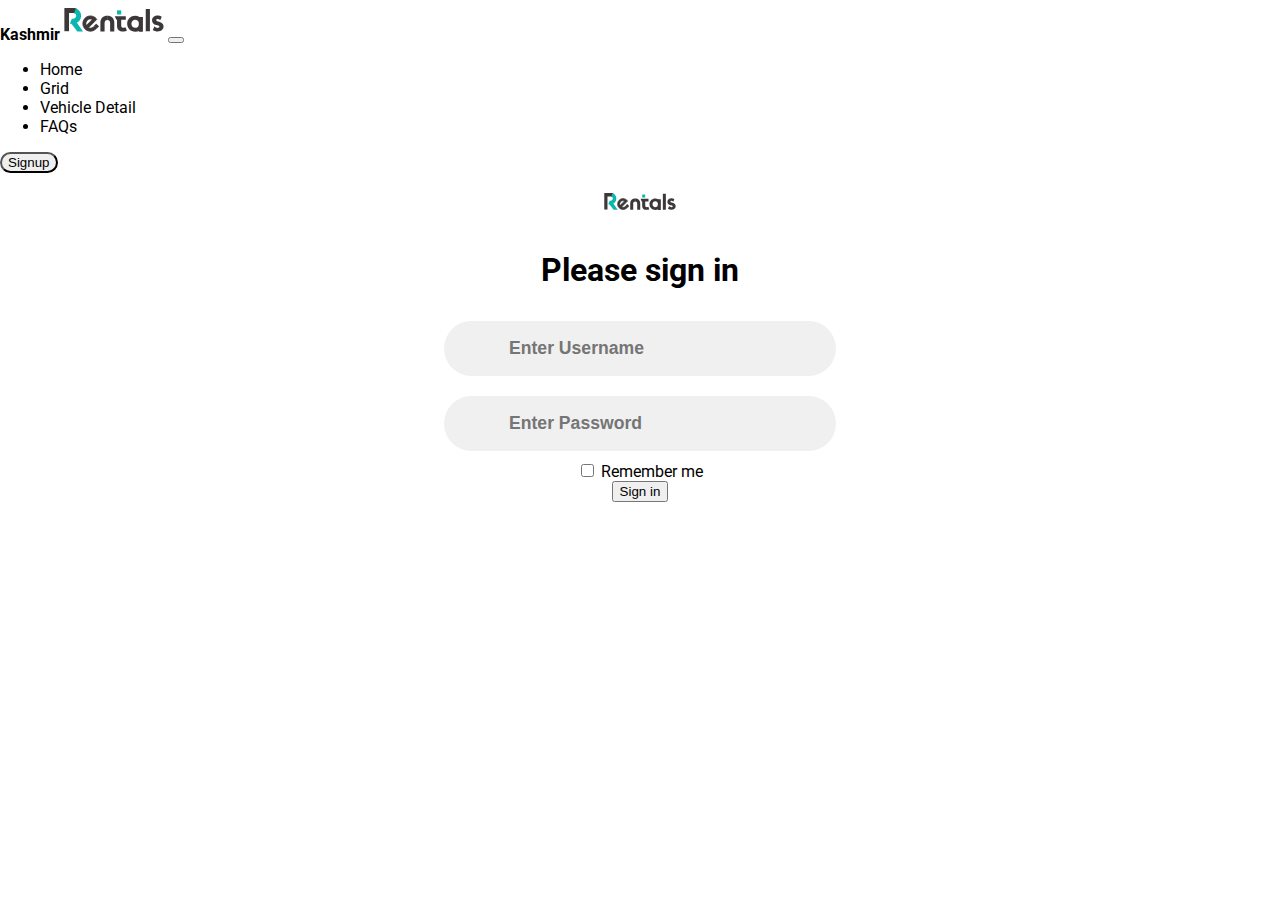
==== login.html @ c2fcf5f2 "added login / signup page" ====
<!doctype html>
<html lang="en">

<head>
    <!-- Required meta tags -->
    <meta charset="utf-8">
    <meta name="viewport" content="width=device-width, initial-scale=1">

    <!-- Bootstrap CSS -->
    <link href="https://cdn.jsdelivr.net/npm/bootstrap@5.0.1/dist/css/bootstrap.min.css" rel="stylesheet"
        integrity="sha384-+0n0xVW2eSR5OomGNYDnhzAbDsOXxcvSN1TPprVMTNDbiYZCxYbOOl7+AMvyTG2x" crossorigin="anonymous">

    <title>Kashmir Rentals</title>
    <link rel="stylesheet" href="./assets/css/style.css">
    <!-- font awesome -->
    <link rel="stylesheet" href="https://cdnjs.cloudflare.com/ajax/libs/font-awesome/5.15.3/css/all.min.css"
        integrity="sha512-iBBXm8fW90+nuLcSKlbmrPcLa0OT92xO1BIsZ+ywDWZCvqsWgccV3gFoRBv0z+8dLJgyAHIhR35VZc2oM/gI1w=="
        crossorigin="anonymous" referrerpolicy="no-referrer" />
</head>

<body>
    <!-- navbar start -->
    <nav class="navbar navbar-expand-lg navbar-light bg-light">
        <div class="container">
            <a class="navbar-brand" href="#">
                <span class="text-uppercase fs-5 my-auto">Kashmir</span>
                <img src="./assets/images/logo.svg" alt="" width="100" height="24"
                    class="d-inline-block align-text-top">
            </a>
            <button class="navbar-toggler" type="button" data-bs-toggle="collapse"
                data-bs-target="#navbarSupportedContent" aria-controls="navbarSupportedContent" aria-expanded="false"
                aria-label="Toggle navigation">
                <span class="navbar-toggler-icon"></span>
            </button>
            <div class="collapse navbar-collapse" id="navbarSupportedContent">
                <ul class="navbar-nav mx-auto mb-2 mb-lg-0">
                    <li class="nav-item">
                        <a class="nav-link active" aria-current="page" href="./index.html">Home</a>
                    </li>
                    <li class="nav-item">
                        <a class="nav-link" href="./vehicles-grid.html">Grid</a>
                    </li>
                    <li class="nav-item">
                        <a class="nav-link" href="./vehicle-detail.html">Vehicle Detail</a>
                    </li>
                    <li class="nav-item">
                        <a class="nav-link" href="#">FAQs</a>
                    </li>
                </ul>
                <button class="btn btn-outline-success signup-btn" type="submit">Signup</button>
            </div>
        </div>
    </nav>
    <!-- end navbar -->

    <div class="container text-center ">
        <form class="login-form">
            <img class="mb-4" src="./assets/images/logo.svg" alt="" width="72" height="57">
            <h1 class="h3 mb-3 fw-normal">Please sign in</h1>

            <div class="input-field">
                <i class="fas fa-user" aria-hidden="true"></i>
                <input type="text" placeholder="Enter Username" id="username" name="username" required>
            </div>

            <div class="input-field">
                <i class="fa fa-lock" aria-hidden="true"></i>
                <input type="password" placeholder="Enter Password" id="password" name="password" required>
            </div>

            <div class="checkbox mb-3">
                <label>
                    <input type="checkbox" value="remember-me"> Remember me
                </label>
            </div>
            <button class="btn btn-md btn-primary" type="submit">Sign in</button>
         
        </form>

    </div>
    <script src="https://cdn.jsdelivr.net/npm/bootstrap@5.0.1/dist/js/bootstrap.bundle.min.js"
        integrity="sha384-gtEjrD/SeCtmISkJkNUaaKMoLD0//ElJ19smozuHV6z3Iehds+3Ulb9Bn9Plx0x4"
        crossorigin="anonymous"></script>


</body>

</html>
---- assets/css/style.css ----
@import url('https://fonts.googleapis.com/css2?family=Roboto:wght@100;300;400;500;700&display=swap');
/* global styling */

html, body {
    overflow-x: hidden;
    padding: 0;
    margin: 0;
    box-sizing: border-box;
    font-family: -apple-system, BlinkMacSystemFont, "Segoe UI", 'Roboto', Helvetica, Arial, sans-serif, "Apple Color Emoji", "Segoe UI Emoji", "Segoe UI Symbol";
}

a {
    text-decoration: none;
    color: #000;
}

a:hover {
    color: #000;
}

.btn:focus {
    outline: none;
    box-shadow: none;
}

.icon {
    color: rgb(107, 104, 104)
}

/* navbar */

.navbar-toggler:focus, .navbar-toggler-icon:focus {
    outline: none;
    box-shadow: none;
}

.navbar-brand span {
    font-weight: 700;
}

.navbar-brand img {
    height: 2.5rem;
}

.navbar-nav li {
    padding-right: .7rem;
}

.signup-btn {
    border-radius: 18px;
}

/* hero section */

.form-select {
    border: none;
}

.form-select:focus {
    outline: none;
    box-shadow: none;
}

.underline {
    margin-top: 0rem;
    margin-right: 1rem;
    height: 3px;
}

.rentals {
    border-radius: 10px;
    padding: 2rem;
    width: 30rem;
    margin: 1rem;
}

/* search box */

.search-box {
    max-width: 25rem;
}

.form-control:focus {
    outline: none;
    box-shadow: none;
}

/* vehicle detail page */

.vehicle-attributes span {
    font-size: .8rem;
}

.vehicle-attributes p {
    font-size: 1rem;
    color: rgb(31, 28, 28);
    font-weight: 500;
}

.carousel-indicators [data-bs-target] {
    background-color: #fff;
    width: 10px;
    height: 10px;
    border-radius: 50%;
}

.carousel-indicators .active {
    background-color: rgb(88, 231, 200);
}

.carousel-control-next-icon, .carousel-control-prev-icon {
    background-color: rgb(109, 119, 117);
    border-radius: 5px;
}

/* login/register page */

.login-form {
    display: flex;
    align-items: center;
    justify-content: center;
    flex-direction: column;
    padding: 0rem 5rem;
    transition: all 0.2s 0.7s;
    overflow: hidden;
    grid-column: 1 / 2;
    grid-row: 1 / 2;
}

.input-field {
    max-width: 380px;
    width: 100%;
    background-color: #f0f0f0;
    margin: 10px 0;
    height: 55px;
    border-radius: 55px;
    display: grid;
    grid-template-columns: 15% 85%;
    padding: 0 0.4rem;
    position: relative;
}

.input-field i {
    text-align: center;
    line-height: 55px;
    color: #acacac;
    transition: 0.5s;
    font-size: 1.1rem;
}

.input-field input {
    background: none;
    outline: none;
    border: none;
    line-height: 1;
    font-weight: 600;
    font-size: 1.1rem;
    color: #333;
}

@media only screen and (max-width: 768px) {
    .rentals {
        padding: 3px;
    }
}

/*============ BOOTSTRAP BREAK POINTS:


Small (sm) devices (landscape phones, 576px and up)
@media (min-width: 576px) { ... }

Medium (md) devices (tablets, 768px and up)
@media (min-width: 768px) { ... }

Large (lg) devices (desktops, 992px and up)
@media (min-width: 992px) { ... }

Extra (xl) large devices (large desktops, 1200px and up)
@media (min-width: 1200px) { ... }

=============*/
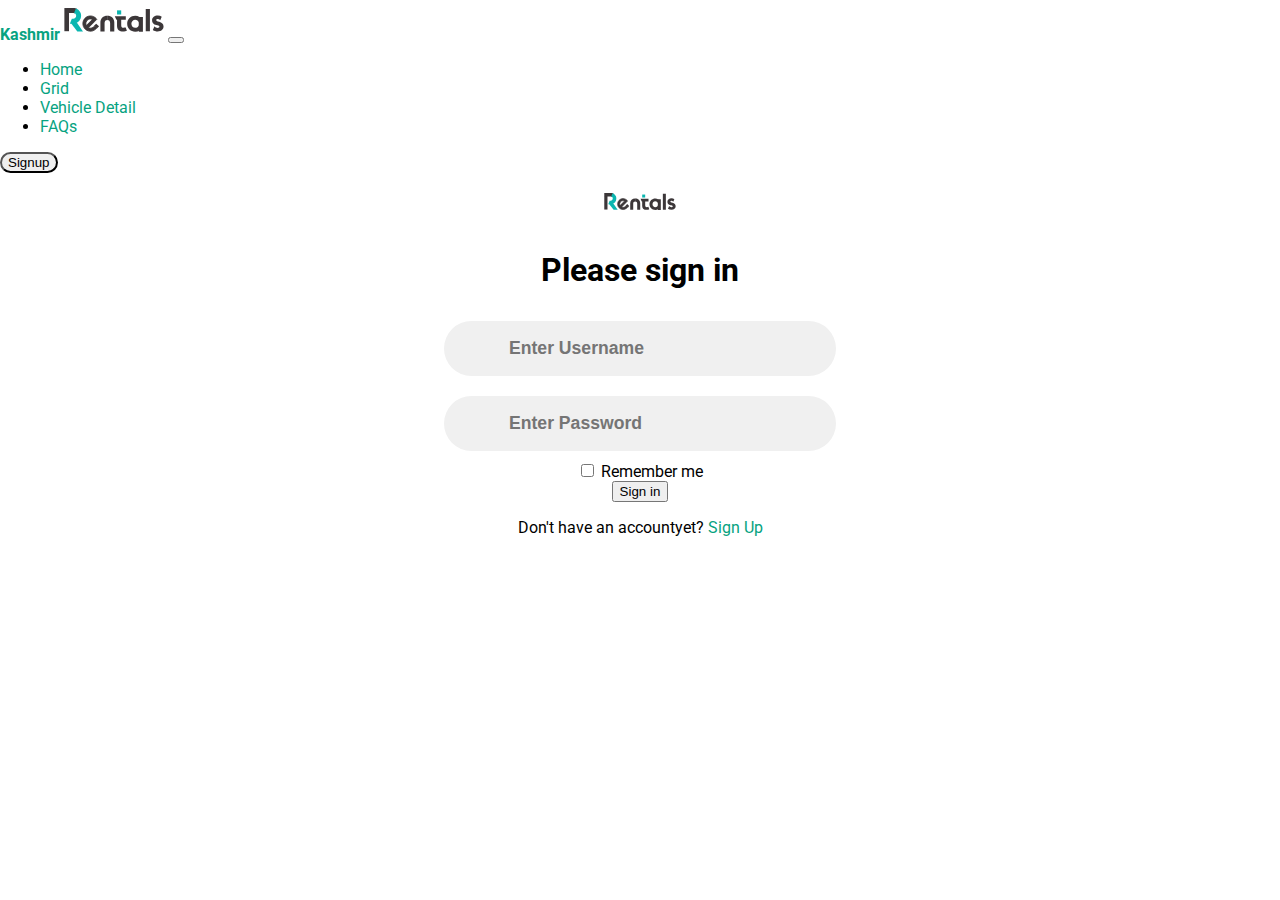
==== commit f10c2836: "added features section" ====
--- a/login.html
+++ b/login.html
@@ -74,6 +74,8 @@
                 </label>
             </div>
             <button class="btn btn-md btn-primary" type="submit">Sign in</button>
+            <p>Don't have an accountyet? <a href="./signup.html">Sign Up</a></p>
+            
          
         </form>
 
--- a/assets/css/style.css
+++ b/assets/css/style.css
@@ -11,7 +11,7 @@
 
 a {
     text-decoration: none;
-    color: #000;
+    color: rgb(7, 163, 129);
 }
 
 a:hover {
@@ -21,6 +21,10 @@
 .btn:focus {
     outline: none;
     box-shadow: none;
+}
+
+.feature-icon {
+    filter: invert(37%) sepia(87%) saturate(440%) hue-rotate(138deg) brightness(97%) contrast(99%);
 }
 
 .icon {
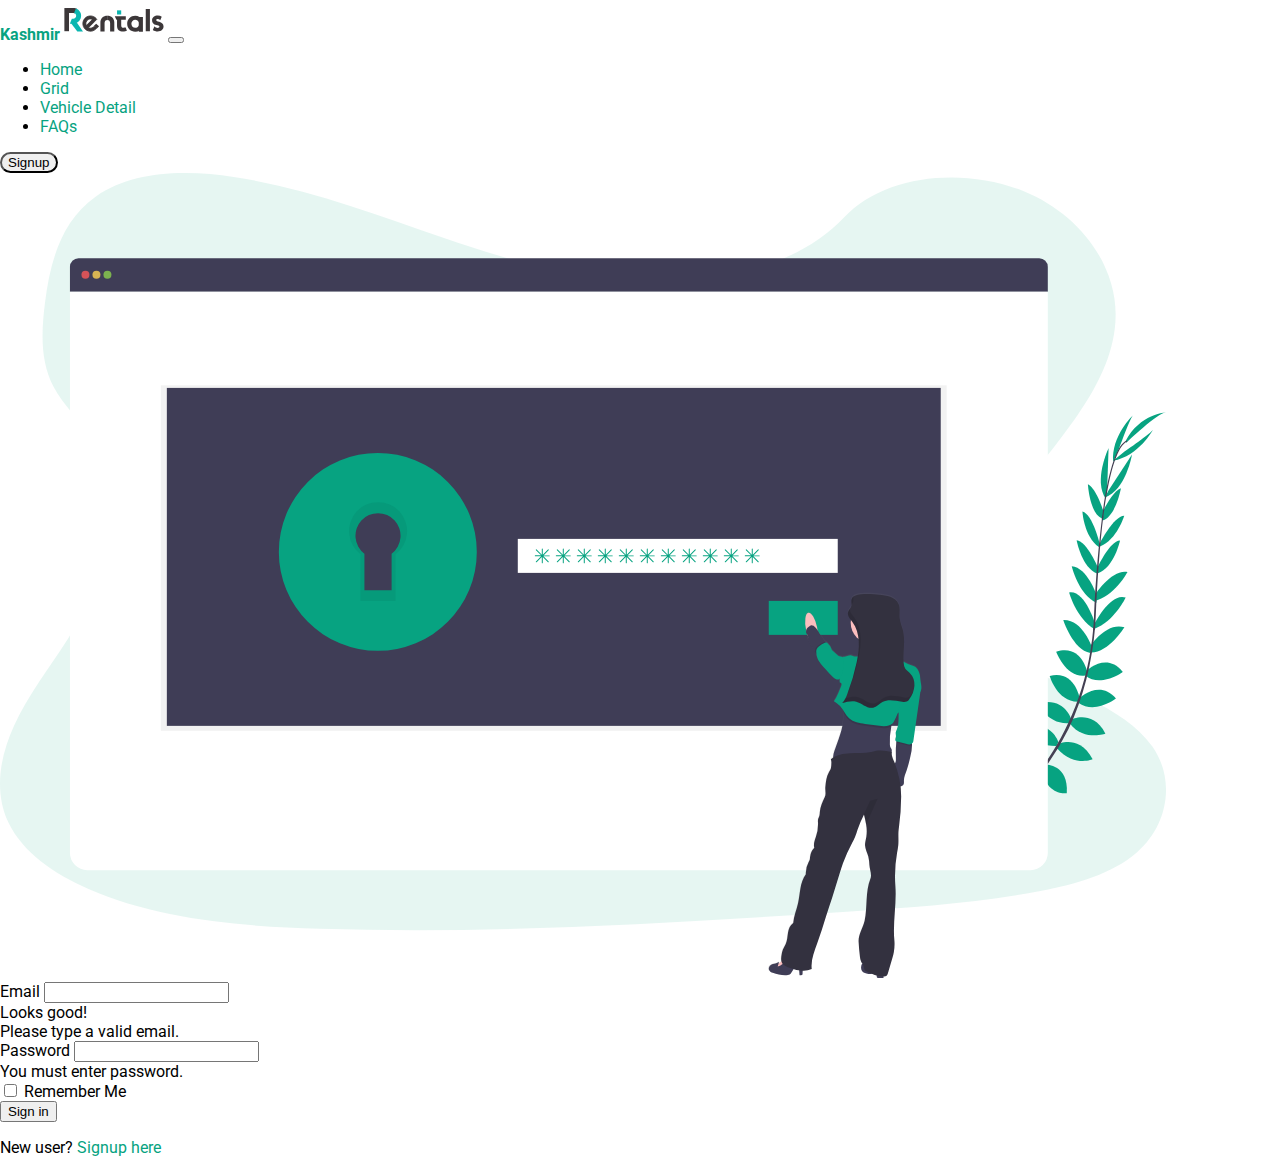
==== commit 98da915c: "added validation" ====
--- a/login.html
+++ b/login.html
@@ -46,45 +46,60 @@
                     <li class="nav-item">
                         <a class="nav-link" href="#">FAQs</a>
                     </li>
-                </ul>
-                <button class="btn btn-outline-success signup-btn" type="submit">Signup</button>
+                </ul><a href="./signup.html"><button class="btn btn-outline-success signup-btn"
+                        type="submit">Signup</button></a>
             </div>
         </div>
     </nav>
     <!-- end navbar -->
 
-    <div class="container text-center ">
-        <form class="login-form">
-            <img class="mb-4" src="./assets/images/logo.svg" alt="" width="72" height="57">
-            <h1 class="h3 mb-3 fw-normal">Please sign in</h1>
+    <div class="container">
+        <div class="row">
+            <div class="col-md-7">
+                <img src="./assets/images/login-signup/login.svg" alt="" class="img-fluid">
+            </div>
+            <div class="col-md-5">
+                <form class="row g-3 needs-validation" novalidate>
+                    <div class="col-12">
+                        <label for="inputEmail" class="form-label">Email</label>
+                        <input type="email" class="form-control" id="inputEmail" required>
+                        <div class="valid-feedback">
+                            Looks good!
+                        </div>
+                        <div class="invalid-feedback">
+                            Please type a valid email.
+                        </div>
 
-            <div class="input-field">
-                <i class="fas fa-user" aria-hidden="true"></i>
-                <input type="text" placeholder="Enter Username" id="username" name="username" required>
+                    </div>
+                    <div class="col-12">
+                        <label for="inputPassword" class="form-label">Password</label>
+                        <input type="password" class="form-control" id="inputPassword" required>
+                        <div class="invalid-feedback">
+                            You must enter password.
+                        </div>
+                    </div>
+                    <div class="form-check">
+                        <input class="form-check-input" type="checkbox" value="" id="rememberMe">
+                        <label class="form-check-label" for="rememberMe">
+                            Remember Me
+                        </label>
+                    </div>
+                    <div class="col-12">
+                        <button type="submit" class="btn btn-primary">Sign in</button>
+                        <p>New user? <a href="./signup.html">Signup here</a></p>
+                    </div>
+
+                </form>
             </div>
+        </div>
 
-            <div class="input-field">
-                <i class="fa fa-lock" aria-hidden="true"></i>
-                <input type="password" placeholder="Enter Password" id="password" name="password" required>
-            </div>
-
-            <div class="checkbox mb-3">
-                <label>
-                    <input type="checkbox" value="remember-me"> Remember me
-                </label>
-            </div>
-            <button class="btn btn-md btn-primary" type="submit">Sign in</button>
-            <p>Don't have an accountyet? <a href="./signup.html">Sign Up</a></p>
-            
-         
-        </form>
 
     </div>
     <script src="https://cdn.jsdelivr.net/npm/bootstrap@5.0.1/dist/js/bootstrap.bundle.min.js"
         integrity="sha384-gtEjrD/SeCtmISkJkNUaaKMoLD0//ElJ19smozuHV6z3Iehds+3Ulb9Bn9Plx0x4"
         crossorigin="anonymous"></script>
 
-
+    <script src="./assets/js/main.js"></script>
 </body>
 
 </html>--- a/assets/css/style.css
+++ b/assets/css/style.css
@@ -27,6 +27,11 @@
     filter: invert(37%) sepia(87%) saturate(440%) hue-rotate(138deg) brightness(97%) contrast(99%);
 }
 
+.how-it-works-icon {
+    transition: .5s;
+    filter: invert(100%) sepia(0%) saturate(1100%) hue-rotate(133deg) brightness(105%) contrast(108%);
+}
+
 .icon {
     color: rgb(107, 104, 104)
 }
@@ -117,51 +122,6 @@
     border-radius: 5px;
 }
 
-/* login/register page */
-
-.login-form {
-    display: flex;
-    align-items: center;
-    justify-content: center;
-    flex-direction: column;
-    padding: 0rem 5rem;
-    transition: all 0.2s 0.7s;
-    overflow: hidden;
-    grid-column: 1 / 2;
-    grid-row: 1 / 2;
-}
-
-.input-field {
-    max-width: 380px;
-    width: 100%;
-    background-color: #f0f0f0;
-    margin: 10px 0;
-    height: 55px;
-    border-radius: 55px;
-    display: grid;
-    grid-template-columns: 15% 85%;
-    padding: 0 0.4rem;
-    position: relative;
-}
-
-.input-field i {
-    text-align: center;
-    line-height: 55px;
-    color: #acacac;
-    transition: 0.5s;
-    font-size: 1.1rem;
-}
-
-.input-field input {
-    background: none;
-    outline: none;
-    border: none;
-    line-height: 1;
-    font-weight: 600;
-    font-size: 1.1rem;
-    color: #333;
-}
-
 @media only screen and (max-width: 768px) {
     .rentals {
         padding: 3px;
@@ -183,4 +143,109 @@
 Extra (xl) large devices (large desktops, 1200px and up)
 @media (min-width: 1200px) { ... }
 
-=============*/+=============*/
+
+/* how it works section */
+
+.htwDashedLine {
+    position: absolute;
+    margin: 45px 80px 0 100px;
+    width: 65%;
+    z-index: -1;
+    border: 6px dotted #000;
+    border-style: none none dotted;
+    color: #fff;
+    background-color: #fff;
+}
+
+.how-it-works-icon-background {
+    transition: .5s;
+    padding: 1rem;
+    border-radius: 50%;
+    width: 90px;
+    height: 90px;
+    background: rgb(7, 163, 129);
+    margin: 0 auto;
+}
+
+.how-it-works-icon-background:hover .how-it-works-icon {
+    filter: invert(10%) sepia(11%) saturate(704%) hue-rotate(169deg) brightness(102%) contrast(90%);
+}
+
+.how-it-works-icon-background:hover {
+    transform: scale(.9);
+    box-shadow: 0 0 60px 30px #fff, /* inner white */
+    0 0 40px 7px rgb(47, 40, 47), /* middle magenta */
+    0 0 40px 7px rgb(6, 245, 245);
+    /* outer cyan */
+}
+
+/* fixed background image */
+
+.fixed {
+    background-image: url('../images/car-bg.jpg');
+    z-index: -1;
+}
+
+.dark {
+    background-color: rgba(0, 0, 0, 0.75);
+    color: white;
+    padding: 7rem 2rem;
+}
+
+.fixed-background h3 {
+    margin-bottom: 2rem;
+    margin-top: 2rem;
+}
+
+.fixed-background {
+    position: relative;
+    width: 100%;
+}
+
+.fixed-wrap {
+    clip: rect(0, auto, auto, 0);
+    position: absolute;
+    top: 0;
+    left: 0;
+    width: 100%;
+    height: 100%;
+    z-index: -999!important;
+}
+
+.fixed {
+    position: fixed;
+    display: block;
+    top: 0;
+    left: 0;
+    width: 100%;
+    height: 100%;
+    background-size: cover;
+    background-position: center center;
+    -webkit-transform: translateZ(0);
+    transform: translateZ(0);
+    will-change: transform;
+}
+
+.btn-lg {
+    border-width: medium;
+    border-radius: 0;
+    padding: .6rem 1.3rem;
+    font-size: 1.1rem;
+}
+
+/* video section */
+
+video {
+    width: 100%;
+    /* max-height: 700px; */
+}
+
+.video-container {
+    position: relative;
+}
+
+.video-container video {
+    position: relative;
+    z-index: 0;
+}
